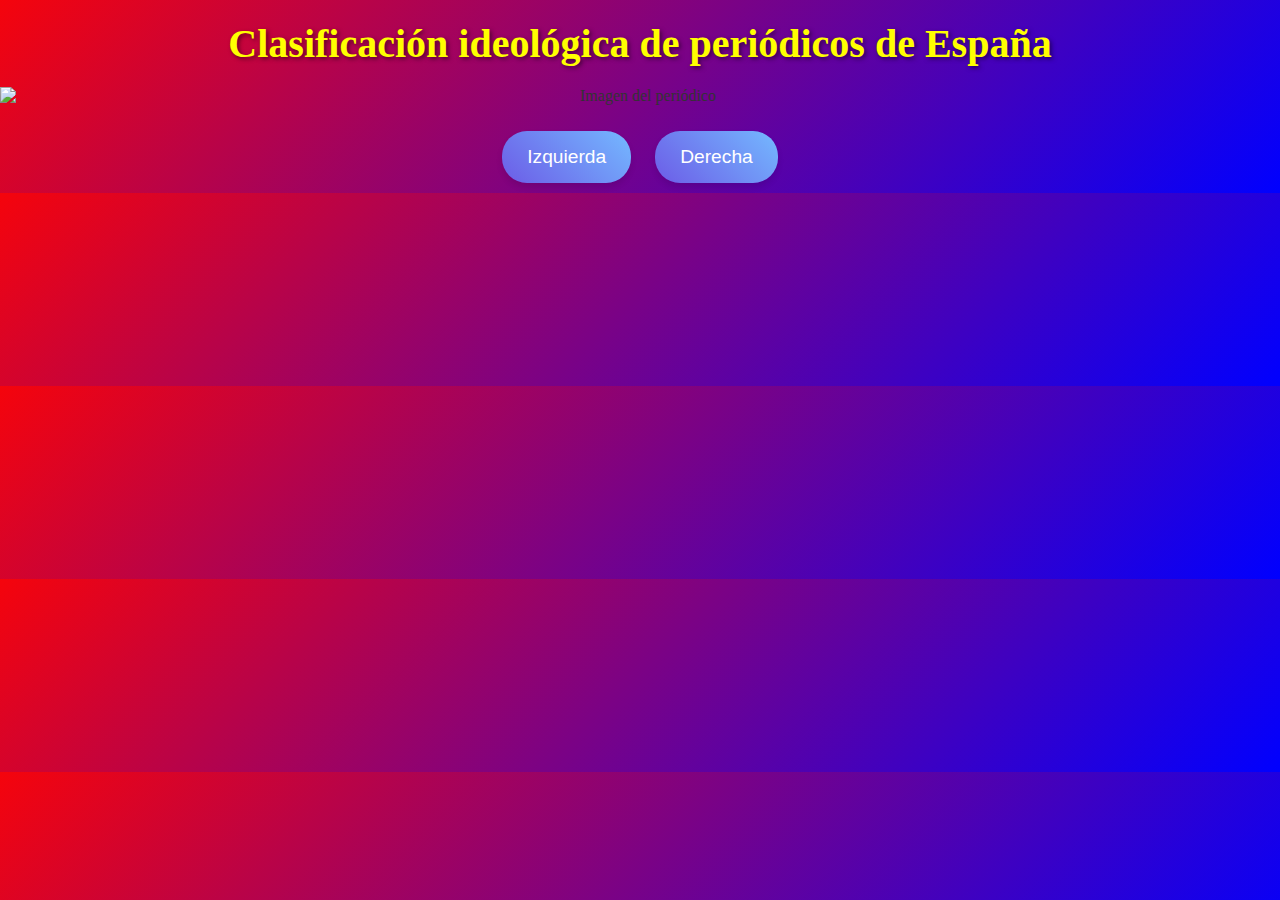
==== index.html @ 8d58c6bf "Update and rename Indexconjson.html to index.html" ====
<!DOCTYPE html>
<html lang="es">
<head>
    <meta charset="UTF-8">
    <meta name="viewport" content="width=device-width, initial-scale=1.0">
    <title>Clasificación de periódicos de España</title>
    <link rel="stylesheet" href="styles2.css">
</head>
<body>
    <h1>Clasificación ideológica de periódicos de España</h1>
    <div id="contenido-periodico">
        <h2 id="titulo-periodico"></h2>
        <img id="imagen-periodico" alt="Imagen del periódico" style="max-width: 100%; display: block;">
        <p id="contenido-texto"></p>
    </div>
    <button onclick="respuestaUsuario('Izquierda')">Izquierda</button>
    <button onclick="respuestaUsuario('Derecha')">Derecha</button>
    <div id="comentario"></div>
    <div id="mensaje-final"></div>

    <script>
        let periodicos = [];
        let currentIndex = 0;

        // Fetch JSON data
        fetch('periodicos.json')
            .then(response => {
                if (!response.ok) {
                    throw new Error('Failed to fetch JSON data.');
                }
                return response.json();
            })
            .then(data => {
                periodicos = data;
                mostrarPeriodico(); // Start with the first article
            })
            .catch(error => {
                console.error('Error loading JSON:', error);
            });

        function mostrarPeriodico() {
            if (currentIndex >= periodicos.length) return;

            const periodico = periodicos[currentIndex];
            document.getElementById("titulo-periodico").textContent = periodico.title;
            document.getElementById("imagen-periodico").src = periodico.image;
            document.getElementById("imagen-periodico").alt = `Imagen de ${periodico.title}`;
            document.getElementById("contenido-texto").textContent = periodico.content;
        }

        function respuestaUsuario(opcion) {
            const periodico = periodicos[currentIndex];
            const comentarioDiv = document.getElementById("comentario");

            if (opcion === periodico.classification) {
                comentarioDiv.innerHTML = `
                    ✅ ¡Correcto!
                    <br>
                    <img src="https://media1.tenor.com/m/MRM58hVWgn4AAAAd/cristiano-cristiano-ronaldo.gif" alt="Cristiano SIU" style="max-width: 400px;">
                `;
                comentarioDiv.style.color = "green";
            } else {
                comentarioDiv.innerHTML = `
                    ❌ ¡Incorrecto!
                    <br>
                    <img src="https://media.tenor.com/9_R-1X9M2tcAAAAM/hyutism-soccer-crying.gif" alt="Cristiano Sad" style="max-width: 800px;">
                `;
                comentarioDiv.style.color = "red";
            }

            comentarioDiv.style.display = "block";

            setTimeout(() => {
                comentarioDiv.style.display = "none";
                currentIndex++;
                if (currentIndex < periodicos.length) {
                    mostrarPeriodico();
                } else {
                    const mensajeFinal = document.getElementById("mensaje-final");
                    mensajeFinal.textContent = "¡Has clasificado todos los artículos!";
                    mensajeFinal.style.display = "block";

                    const restartButton = document.createElement('button');
                    restartButton.textContent = 'Reiniciar';
                    restartButton.onclick = () => location.reload();
                    restartButton.style.marginTop = "20px";
                    mensajeFinal.appendChild(restartButton);
                    
                    document.querySelectorAll("button").forEach(btn => btn.style.display = "none");
                }
            }, 2000);
        }
    </script>
</body>
</html>
---- styles2.css ----
/* Estilo de body*/
body {
    background: linear-gradient(135deg, #f5040c, blue);
    font-family: 'Times New Roman', cursive, sans-serif;
    margin: 0;
    padding: 0;
    text-align: center;
    color: #333;
}

/* Estilo del header */
h1 {
    font-size: 2.5em;
    color: yellow;
    text-shadow: 2px 2px 4px rgba(0, 0, 0, 0.5);
    margin: 20px 0;
}

/* Estilo del newspaper */
.periodicos {
    background-color: white;
    padding: 15px 20px;
    border: 2px solid black;
    border-radius: 10px;
    display: inline-block;
    font-size: 1.8em;
    margin: 20px 0;
    color: black;
    animation: bounce 1s infinite alternate;
}

.peridicos:hover {
    transform: scale(1.05);
}

/* botones */
button {
    background: linear-gradient(45deg, #6c5ce7, #74b9ff);
    border: none;
    border-radius: 25px;
    color: white;
    padding: 15px 25px;
    font-size: 1.2em;
    margin: 10px;
    cursor: pointer;
    box-shadow: 0px 4px 6px rgba(0, 0, 0, 0.1);
    transition: transform 0.3s, background-color 0.3s;
}

button:hover {
    background: linear-gradient(60deg, red, blue);
    transform: scale(1.1);
}

.imagen-periodico {
    margin: 20px auto;
    display: block;
    max-width: 300px;
    border: #333;
    box-shadow: 0 6px 10px rgba(0, 0, 0, 0.2);
    transition: transform 0.3s;
}

.imagen-periodico:hover {
    transform: scale(1.05);
    box-shadow: 0 8px 15px rgba(0, 0, 0, 0.3);
}

#mensaje-final {
    display: none;
    font-size: 1.5em;
    color: yellow;
    text-shadow: 1px 1px 2px rgba(0, 0, 0, 0.5);
    margin: 10px 0;;
}
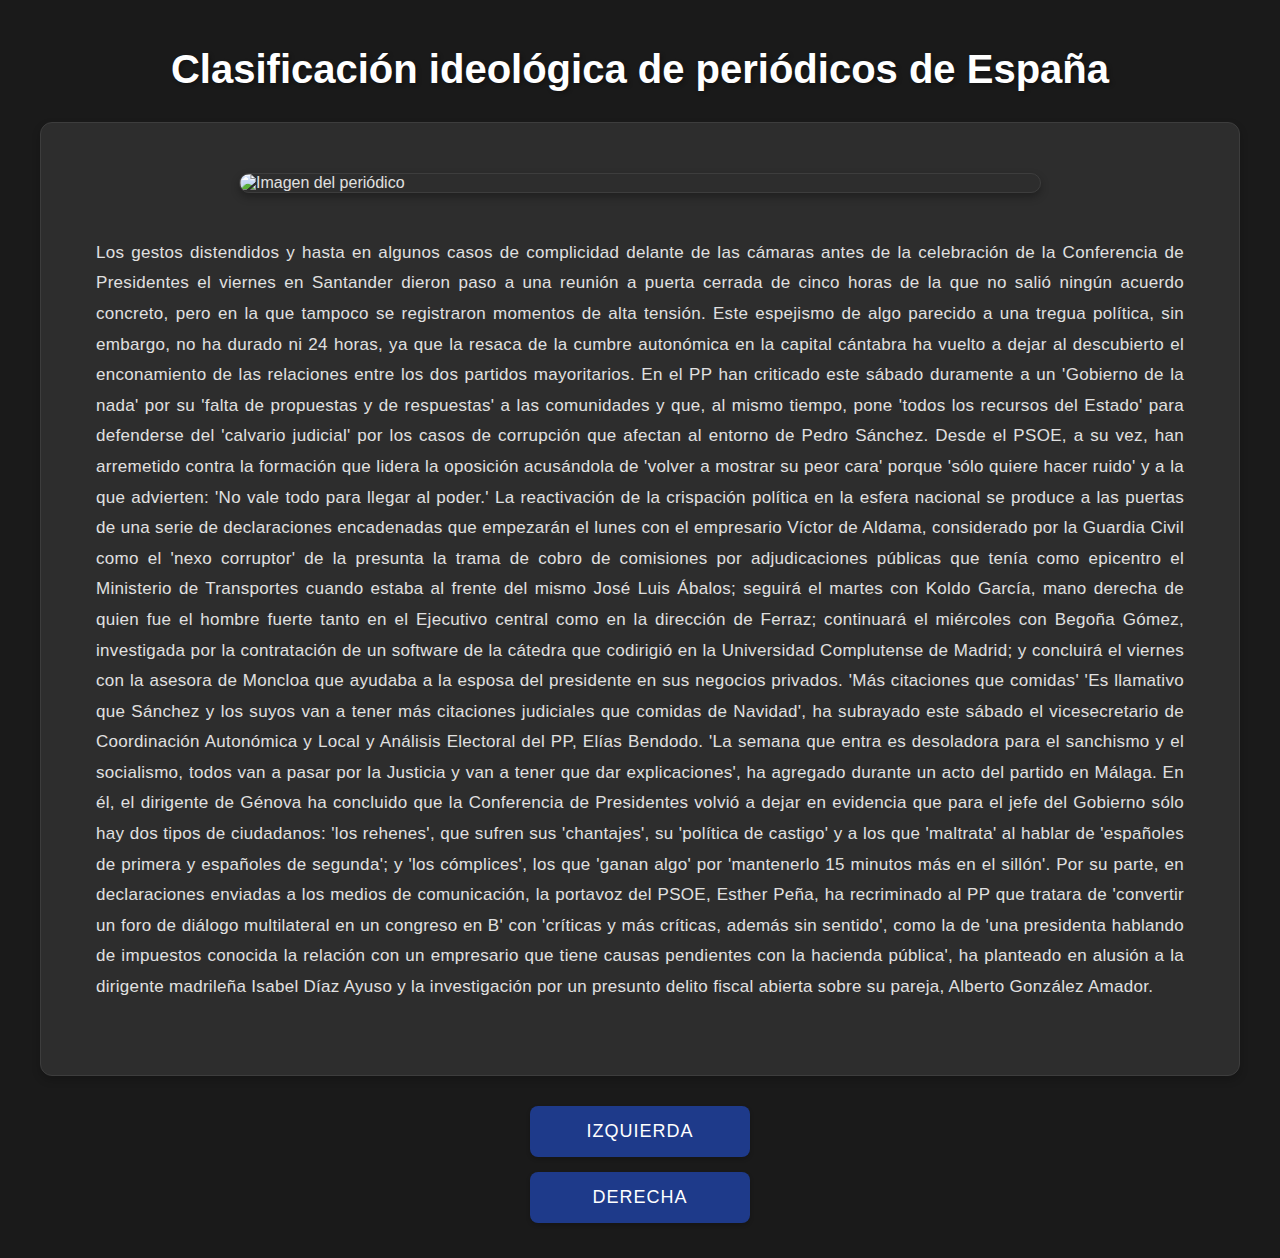
==== commit 9a795eaa: "Update and rename Indexconjson.html to index.html" ====
--- a/index.html
+++ b/index.html
@@ -8,9 +8,11 @@
 </head>
 <body>
     <h1>Clasificación ideológica de periódicos de España</h1>
+    <div id="loading" style="display: none; text-align: center; padding: 20px;">
+        Cargando periódicos...
+    </div>
     <div id="contenido-periodico">
-        <h2 id="titulo-periodico"></h2>
-        <img id="imagen-periodico" alt="Imagen del periódico" style="max-width: 100%; display: block;">
+        <img id="imagen-periodico" alt="Imagen del periódico" style="max-width: 800px; display: block; margin: 20px auto;">
         <p id="contenido-texto"></p>
     </div>
     <button onclick="respuestaUsuario('Izquierda')">Izquierda</button>
@@ -22,7 +24,7 @@
         let periodicos = [];
         let currentIndex = 0;
 
-        // Fetch JSON data
+        document.getElementById('loading').style.display = 'block';
         fetch('periodicos.json')
             .then(response => {
                 if (!response.ok) {
@@ -31,40 +33,47 @@
                 return response.json();
             })
             .then(data => {
-                periodicos = data;
-                mostrarPeriodico(); // Start with the first article
+                periodicos = data.sort(() => Math.random() - 0.5);
+                mostrarPeriodico();
             })
             .catch(error => {
                 console.error('Error loading JSON:', error);
+                document.body.innerHTML = "<h2>Error loading articles</h2>";
+            })
+            .finally(() => {
+                document.getElementById('loading').style.display = 'none';
             });
 
         function mostrarPeriodico() {
             if (currentIndex >= periodicos.length) return;
 
             const periodico = periodicos[currentIndex];
-            document.getElementById("titulo-periodico").textContent = periodico.title;
             document.getElementById("imagen-periodico").src = periodico.image;
-            document.getElementById("imagen-periodico").alt = `Imagen de ${periodico.title}`;
             document.getElementById("contenido-texto").textContent = periodico.content;
         }
 
         function respuestaUsuario(opcion) {
+            const buttons = document.querySelectorAll('button');
+            buttons.forEach(btn => btn.disabled = true);
+
             const periodico = periodicos[currentIndex];
             const comentarioDiv = document.getElementById("comentario");
 
             if (opcion === periodico.classification) {
                 comentarioDiv.innerHTML = `
-                    ✅ ¡Correcto!
-                    <br>
-                    <img src="https://media1.tenor.com/m/MRM58hVWgn4AAAAd/cristiano-cristiano-ronaldo.gif" alt="Cristiano SIU" style="max-width: 400px;">
-                `;
+                    <div style="font-size: 24px; margin: 20px;">
+                        ✅ ¡Correcto!
+                        <br>
+                        SIUUU, el articulo es sobre ${periodico.title}
+                    </div>`;
                 comentarioDiv.style.color = "green";
             } else {
                 comentarioDiv.innerHTML = `
-                    ❌ ¡Incorrecto!
-                    <br>
-                    <img src="https://media.tenor.com/9_R-1X9M2tcAAAAM/hyutism-soccer-crying.gif" alt="Cristiano Sad" style="max-width: 800px;">
-                `;
+                    <div style="font-size: 24px; margin: 20px;">
+                        ❌ ¡Incorrecto!
+                        <br>
+                        NOO, el articulo es sobre ${periodico.title}
+                    </div>`;
                 comentarioDiv.style.color = "red";
             }
 
@@ -75,20 +84,25 @@
                 currentIndex++;
                 if (currentIndex < periodicos.length) {
                     mostrarPeriodico();
+                    buttons.forEach(btn => btn.disabled = false);
                 } else {
                     const mensajeFinal = document.getElementById("mensaje-final");
                     mensajeFinal.textContent = "¡Has clasificado todos los artículos!";
                     mensajeFinal.style.display = "block";
 
-                    const restartButton = document.createElement('button');
-                    restartButton.textContent = 'Reiniciar';
-                    restartButton.onclick = () => location.reload();
-                    restartButton.style.marginTop = "20px";
-                    mensajeFinal.appendChild(restartButton);
-                    
-                    document.querySelectorAll("button").forEach(btn => btn.style.display = "none");
+                    if (!document.querySelector("#mensaje-final button")) {
+                        const restartButton = document.createElement('button');
+                        restartButton.textContent = 'Reiniciar';
+                        restartButton.onclick = () => location.reload();
+                        restartButton.style.marginTop = "20px";
+                        mensajeFinal.appendChild(restartButton);
+                    }
+
+                    document.querySelectorAll("button:not(#mensaje-final button)").forEach(btn => {
+                        btn.style.display = "none";
+                    });
                 }
-            }, 2000);
+            }, 4000);
         }
     </script>
 </body>
--- a/styles2.css
+++ b/styles2.css
@@ -1,75 +1,141 @@
-/* Estilo de body*/
 body {
-    background: linear-gradient(135deg, #f5040c, blue);
-    font-family: 'Times New Roman', cursive, sans-serif;
-    margin: 0;
-    padding: 0;
-    text-align: center;
-    color: #333;
+    font-family: 'Segoe UI', Arial, sans-serif;
+    max-width: 1200px;
+    margin: 0 auto;
+    padding: 20px;
+    background-color: #1a1a1a;
+    color: #e0e0e0;
 }
 
-/* Estilo del header */
 h1 {
+    text-align: center;
+    color: #ffffff;
+    margin-bottom: 30px;
     font-size: 2.5em;
-    color: yellow;
-    text-shadow: 2px 2px 4px rgba(0, 0, 0, 0.5);
-    margin: 20px 0;
+    font-weight: 600;
+    text-shadow: 2px 2px 4px rgba(0, 0, 0, 0.3);
 }
 
-/* Estilo del newspaper */
-.periodicos {
-    background-color: white;
-    padding: 15px 20px;
-    border: 2px solid black;
-    border-radius: 10px;
-    display: inline-block;
-    font-size: 1.8em;
-    margin: 20px 0;
-    color: black;
-    animation: bounce 1s infinite alternate;
+#contenido-periodico {
+    background-color: #2d2d2d;
+    padding: 30px;
+    border-radius: 12px;
+    box-shadow: 0 4px 8px rgba(0, 0, 0, 0.2);
+    margin-bottom: 30px;
+    border: 1px solid #3d3d3d;
 }
 
-.peridicos:hover {
-    transform: scale(1.05);
+#contenido-texto {
+    line-height: 1.8;
+    color: #e0e0e0;
+    font-size: 17px;
+    text-align: justify;
+    padding: 25px;
+    letter-spacing: 0.3px;
 }
 
-/* botones */
 button {
-    background: linear-gradient(45deg, #6c5ce7, #74b9ff);
+    background-color: #1e3a8a;
+    color: white;
     border: none;
-    border-radius: 25px;
-    color: white;
-    padding: 15px 25px;
-    font-size: 1.2em;
-    margin: 10px;
+    padding: 15px 30px;
+    margin: 15px auto;
+    border-radius: 8px;
     cursor: pointer;
-    box-shadow: 0px 4px 6px rgba(0, 0, 0, 0.1);
-    transition: transform 0.3s, background-color 0.3s;
+    font-size: 18px;
+    font-weight: 500;
+    transition: all 0.3s ease;
+    display: block;
+    width: 220px;
+    text-transform: uppercase;
+    letter-spacing: 1px;
+    box-shadow: 0 2px 4px rgba(0, 0, 0, 0.2);
 }
 
 button:hover {
-    background: linear-gradient(60deg, red, blue);
-    transform: scale(1.1);
+    background-color: #2563eb;
+    transform: translateY(-2px);
+    box-shadow: 0 4px 8px rgba(0, 0, 0, 0.3);
 }
 
-.imagen-periodico {
-    margin: 20px auto;
-    display: block;
-    max-width: 300px;
-    border: #333;
-    box-shadow: 0 6px 10px rgba(0, 0, 0, 0.2);
-    transition: transform 0.3s;
+button:active {
+    transform: translateY(0);
 }
 
-.imagen-periodico:hover {
-    transform: scale(1.05);
-    box-shadow: 0 8px 15px rgba(0, 0, 0, 0.3);
+button:disabled {
+    background-color: #4b5563;
+    cursor: not-allowed;
+    transform: none;
+    box-shadow: none;
+}
+
+#comentario {
+    text-align: center;
+    margin: 25px 0;
+    padding: 20px;
+    border-radius: 8px;
+    font-size: 20px;
+    display: none;
+    background-color: #2d2d2d;
+    border: 1px solid #3d3d3d;
+    box-shadow: 0 2px 4px rgba(0, 0, 0, 0.2);
 }
 
 #mensaje-final {
+    text-align: center;
+    margin-top: 30px;
+    padding: 25px;
+    background-color: #1e3a8a;
+    color: white;
+    border-radius: 8px;
     display: none;
-    font-size: 1.5em;
-    color: yellow;
-    text-shadow: 1px 1px 2px rgba(0, 0, 0, 0.5);
-    margin: 10px 0;;
+    font-size: 22px;
+    box-shadow: 0 4px 8px rgba(0, 0, 0, 0.2);
+    animation: fadeIn 0.5s ease-in;
+}
+
+@keyframes fadeIn {
+    from { opacity: 0; transform: translateY(-20px); }
+    to { opacity: 1; transform: translateY(0); }
+}
+
+#mensaje-final button {
+    background-color: #1e40af;
+    margin-top: 20px;
+    width: 180px;
+}
+
+#mensaje-final button:hover {
+    background-color: #2563eb;
+}
+
+#loading {
+    font-size: 20px;
+    color: #e0e0e0;
+    text-align: center;
+    padding: 30px;
+    background-color: #2d2d2d;
+    border-radius: 8px;
+    margin: 20px 0;
+    border: 1px solid #3d3d3d;
+}
+
+#imagen-periodico {
+    border-radius: 12px;
+    box-shadow: 0 4px 8px rgba(0, 0, 0, 0.3);
+    width: 100%;
+    max-width: 800px;
+    height: auto;
+    display: block;
+    margin: 0 auto 20px;
+    border: 1px solid #3d3d3d;
+}
+
+/* Success and Error Colors */
+.correct {
+    color: #10b981 !important;
+}
+
+.incorrect {
+    color: #ef4444 !important;
 }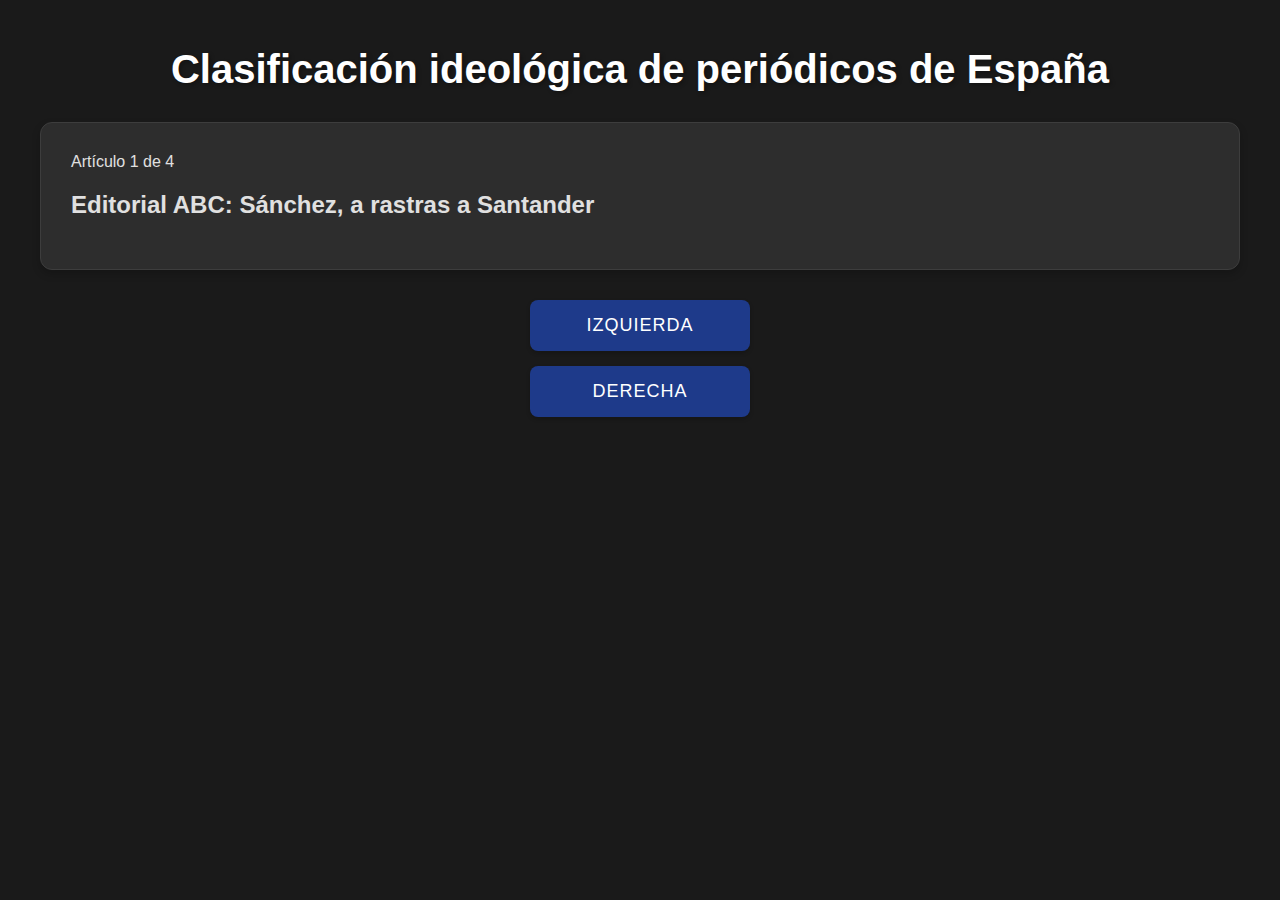
==== commit 68774982: "Update index.html" ====
--- a/index.html
+++ b/index.html
@@ -9,14 +9,16 @@
 <body>
     <h1>Clasificación ideológica de periódicos de España</h1>
     <div id="loading" style="display: none; text-align: center; padding: 20px;">
-        Cargando periódicos...
+        Cargando títulos...
     </div>
     <div id="contenido-periodico">
-        <img id="imagen-periodico" alt="Imagen del periódico" style="max-width: 800px; display: block; margin: 20px auto;">
-        <p id="contenido-texto"></p>
+        <div id="progreso">Artículo <span id="articulo-actual">1</span> de <span id="total-articulos">20</span></div>
+        <h2 id="titulo-periodico"></h2>
     </div>
-    <button onclick="respuestaUsuario('Izquierda')">Izquierda</button>
-    <button onclick="respuestaUsuario('Derecha')">Derecha</button>
+    <div id="botones">
+        <button onclick="respuestaUsuario('Izquierda')" class="btn-izquierda">Izquierda</button>
+        <button onclick="respuestaUsuario('Derecha')" class="btn-derecha">Derecha</button>
+    </div>
     <div id="comentario"></div>
     <div id="mensaje-final"></div>
 
@@ -34,11 +36,12 @@
             })
             .then(data => {
                 periodicos = data.sort(() => Math.random() - 0.5);
+                document.getElementById('total-articulos').textContent = periodicos.length;
                 mostrarPeriodico();
             })
             .catch(error => {
                 console.error('Error loading JSON:', error);
-                document.body.innerHTML = "<h2>Error loading articles</h2>";
+                document.body.innerHTML = "<h2>Error cargando los artículos</h2>";
             })
             .finally(() => {
                 document.getElementById('loading').style.display = 'none';
@@ -48,8 +51,8 @@
             if (currentIndex >= periodicos.length) return;
 
             const periodico = periodicos[currentIndex];
-            document.getElementById("imagen-periodico").src = periodico.image;
-            document.getElementById("contenido-texto").textContent = periodico.content;
+            document.getElementById("titulo-periodico").textContent = periodico.title;
+            document.getElementById("articulo-actual").textContent = currentIndex + 1;
         }
 
         function respuestaUsuario(opcion) {
@@ -61,20 +64,18 @@
 
             if (opcion === periodico.classification) {
                 comentarioDiv.innerHTML = `
-                    <div style="font-size: 24px; margin: 20px;">
+                    <div class="feedback correcto">
                         ✅ ¡Correcto!
                         <br>
-                        SIUUU, el articulo es sobre ${periodico.title}
+                        Este artículo es de ${periodico.source}
                     </div>`;
-                comentarioDiv.style.color = "green";
             } else {
                 comentarioDiv.innerHTML = `
-                    <div style="font-size: 24px; margin: 20px;">
+                    <div class="feedback incorrecto">
                         ❌ ¡Incorrecto!
                         <br>
-                        NOO, el articulo es sobre ${periodico.title}
+                        Este artículo es de ${periodico.source}
                     </div>`;
-                comentarioDiv.style.color = "red";
             }
 
             comentarioDiv.style.display = "block";
@@ -98,7 +99,7 @@
                         mensajeFinal.appendChild(restartButton);
                     }
 
-                    document.querySelectorAll("button:not(#mensaje-final button)").forEach(btn => {
+                    document.querySelectorAll("#botones button").forEach(btn => {
                         btn.style.display = "none";
                     });
                 }
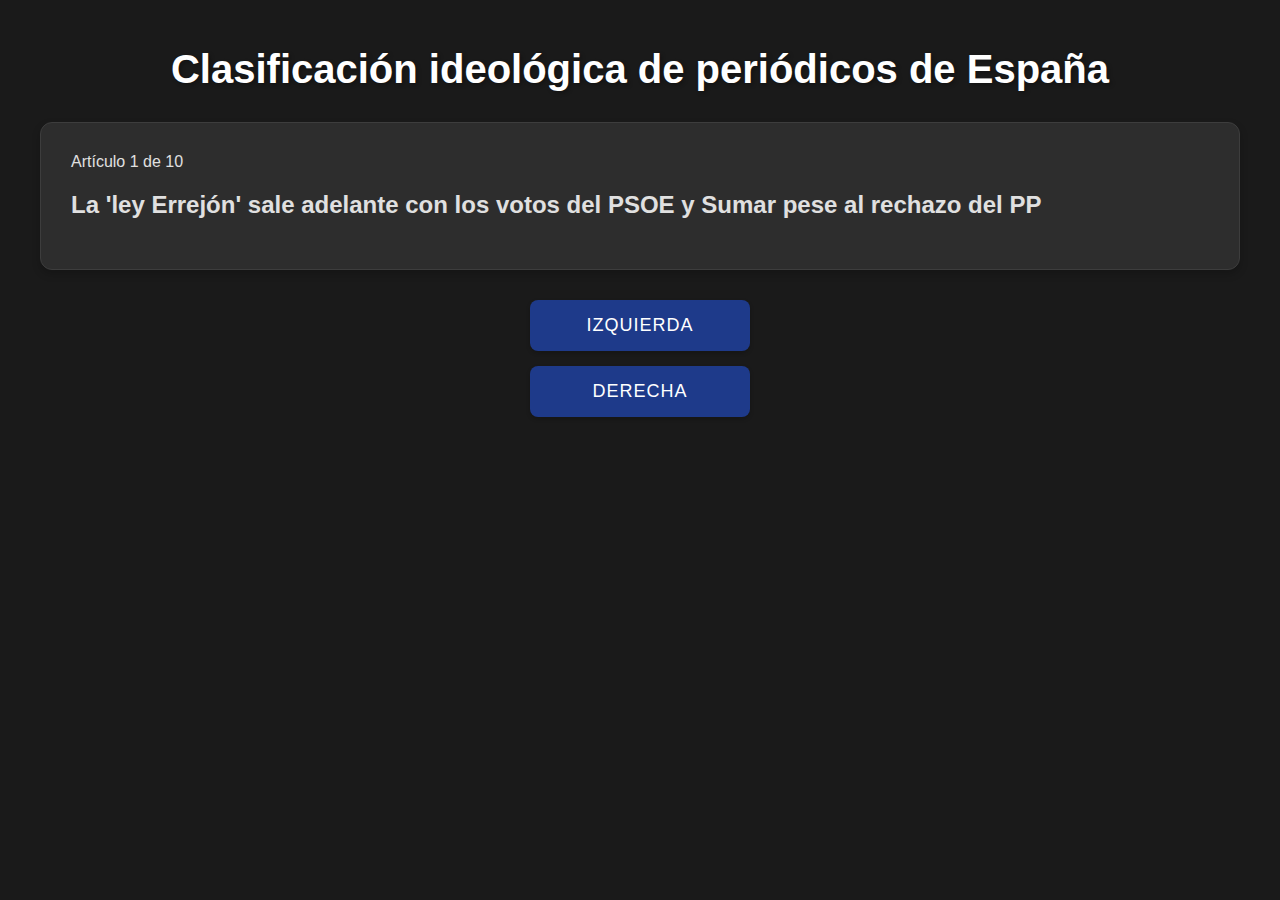
==== commit cc8b9515: "Update index.html" ====
--- a/index.html
+++ b/index.html
@@ -12,7 +12,7 @@
         Cargando títulos...
     </div>
     <div id="contenido-periodico">
-        <div id="progreso">Artículo <span id="articulo-actual">1</span> de <span id="total-articulos">20</span></div>
+        <div id="progreso">Artículo <span id="articulo-actual">1</span> de 10</div>
         <h2 id="titulo-periodico"></h2>
     </div>
     <div id="botones">
@@ -25,6 +25,7 @@
     <script>
         let periodicos = [];
         let currentIndex = 0;
+        const TOTAL_QUESTIONS = 10;
 
         document.getElementById('loading').style.display = 'block';
         fetch('periodicos.json')
@@ -35,8 +36,10 @@
                 return response.json();
             })
             .then(data => {
-                periodicos = data.sort(() => Math.random() - 0.5);
-                document.getElementById('total-articulos').textContent = periodicos.length;
+                // Shuffle all articles and take only 10
+                periodicos = data
+                    .sort(() => Math.random() - 0.5)
+                    .slice(0, TOTAL_QUESTIONS);
                 mostrarPeriodico();
             })
             .catch(error => {
@@ -48,7 +51,7 @@
             });
 
         function mostrarPeriodico() {
-            if (currentIndex >= periodicos.length) return;
+            if (currentIndex >= TOTAL_QUESTIONS) return;
 
             const periodico = periodicos[currentIndex];
             document.getElementById("titulo-periodico").textContent = periodico.title;
@@ -83,7 +86,7 @@
             setTimeout(() => {
                 comentarioDiv.style.display = "none";
                 currentIndex++;
-                if (currentIndex < periodicos.length) {
+                if (currentIndex < TOTAL_QUESTIONS) {
                     mostrarPeriodico();
                     buttons.forEach(btn => btn.disabled = false);
                 } else {
@@ -103,7 +106,7 @@
                         btn.style.display = "none";
                     });
                 }
-            }, 4000);
+            }, 3000);
         }
     </script>
 </body>
